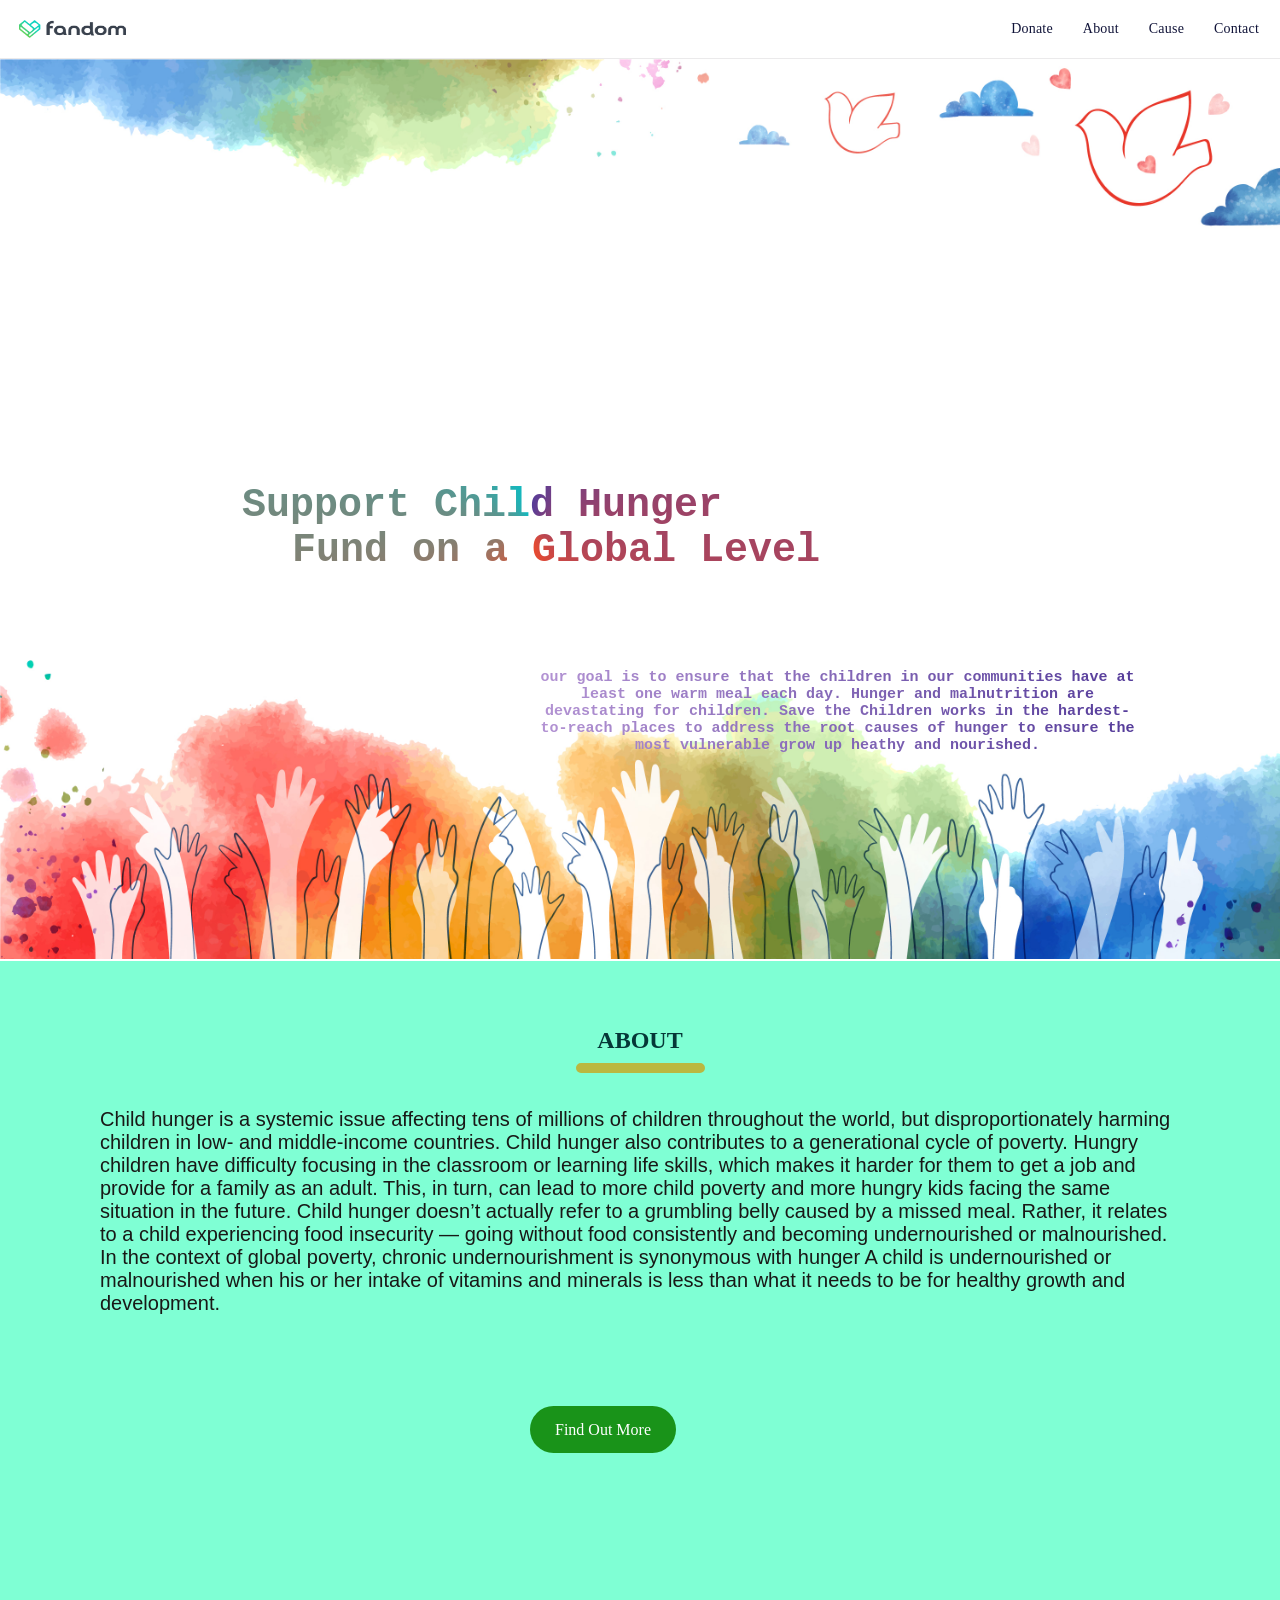
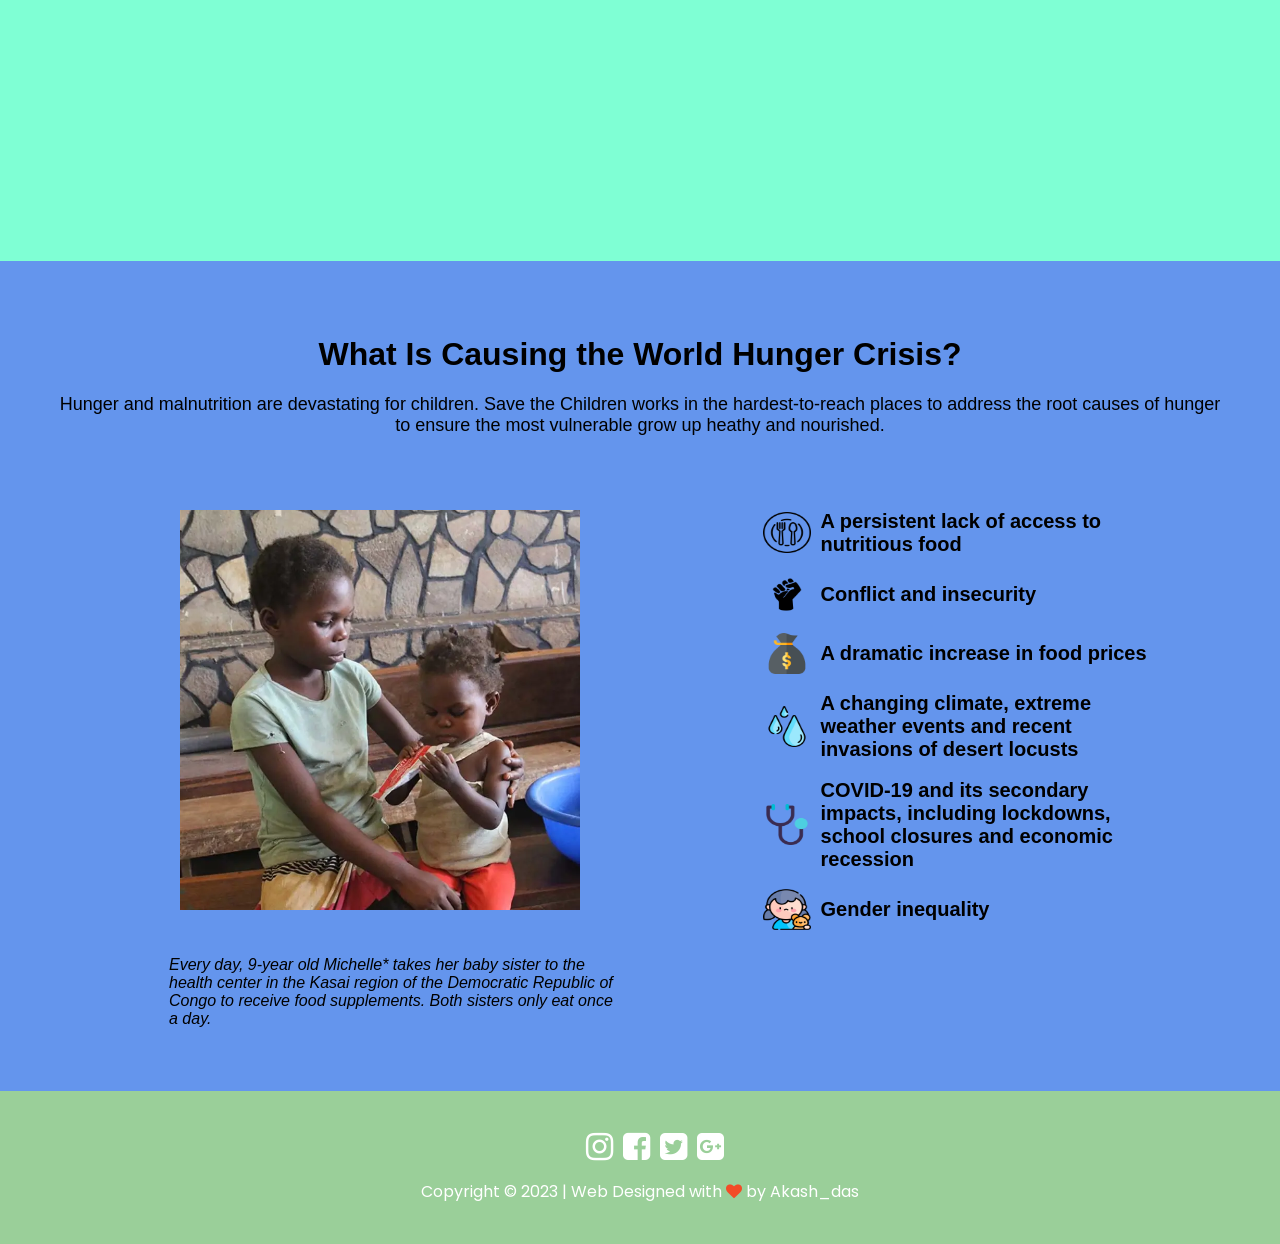
==== main.html @ ee728b45 "ready to deploy" ====
{% load static %}

<!DOCTYPE html>
<html>

<head>
    <title>Donation page</title>
    <link rel="stylesheet" href="assets/css/index.css">
    <link rel="stylesheet" href="assets/font-awesome/css/font-awesome.min.css">
    <link rel="preconnect" href="https://fonts.googleapis.com">
    <link rel="preconnect" href="https://fonts.gstatic.com" crossorigin>
    <link href="https://fonts.googleapis.com/css2?family=Poppins:wght@500&display=swap" rel="stylesheet">
</head>

<body>
    <div class="fixed-header">
        <div class="container">
            <a href="#">
                <img class="logo" src="assets/images/logo2.png" alt="logo">
            </a>
            <nav class="nav-bars">
                <ul class="nav-bar-items">
                    <li>
                        <a href="#donate"><span>Donate</span></a>
                    </li>
                    <li>
                        <a href="#about"><span>About</span></a>
                    </li>
                    <li>
                        <a href="#cause"><span>Cause</span></a>
                    </li>
                    <li>
                        <a href="#contact"><span>Contact</span></a>
                    </li>
                </ul>
            </nav>
        </div>
    </div>

    <header style="background-image: url('assets/images/donation.jpg')">
        <div class="" id="donate">
            <div class="row">
                <div class="col-lg-10 mx-auto">
                    <h1 class="text-uppercase">
                        <strong>Support Child Hunger</strong><br>
                        <strong style="padding-left: 50px;">Fund on a Global Level</strong>
                    </h1>
                </div>
            </div>
            <div class="span-p">
                <p class="">
                    <span>our goal is to ensure that the children in our communities have at least one warm meal each
                        day. Hunger and malnutrition are devastating for children. Save the Children works in the
                        hardest-to-reach places to address the root causes of hunger to ensure the most vulnerable grow
                        up heathy and nourished.</span>
                </p>
                <form>
                    <script src="https://checkout.razorpay.com/v1/payment-button.js"
                        data-payment_button_id="pl_MYYLK9e1ojPQf0" async> </script>
                </form>
            </div>
        </div>
    </header>

    <section id="about" class="bg-primary">
        <div class="container-about">
            <div class="about-para">
                <h2 class="section-heading" style="color: #053737">ABOUT</h2>
                <hr class="light my-4" />

                <article>
                    <p class="text-faded mb-4 about-text">
                        Child hunger is a systemic issue affecting tens of millions of children throughout the world,
                        but disproportionately harming children in low- and middle-income countries.

                        Child hunger also contributes to a generational cycle of poverty. Hungry children have
                        difficulty focusing in the classroom or learning life skills, which makes it harder for them to
                        get a job and provide for a family as an adult. This, in turn, can lead to more child poverty
                        and more hungry kids facing the same situation in the future.

                        Child hunger doesn’t actually refer to a grumbling belly caused by a missed meal. Rather, it
                        relates to a child experiencing food insecurity — going without food consistently and becoming
                        undernourished or malnourished. In the context of global poverty, chronic undernourishment is
                        synonymous with hunger

                        A child is undernourished or malnourished when his or her intake of vitamins and minerals is
                        less than what it needs to be for healthy growth and development.
                    </p>
                </article>
                <br><br>
                <a class="btn btn-read btn-xl" role="button"
                    href="https://www.unicef.org/press-releases/global-hunger-crisis-pushing-one-child-severe-malnutrition-every-minute-15-crisis">Find
                    Out More</a>
            </div>
        </div>

    </section>

    <section id="cause" class="cause-section">
        <div class="section__container">
            <div class="textarea parbase">
                <h2 class="heading--small text--no-case text--center"><a id="cause"></a>What Is Causing the World Hunger
                    Crisis?
                </h2>

                <div class="text--center">Hunger and malnutrition are devastating for children. Save the Children works
                    in the hardest-to-reach places to address the root causes of hunger to ensure the most vulnerable
                    grow up heathy and nourished.
                </div>
            </div>

            <div class="columncontrol parbase">

                <div class="column__row--2">
                    <div class="column" data-s-region-id="Grid|Main|Region 3 of 6|Grid 1 of 2|">
                        <div>
                            <div class="responsiveimage parbase section">
                                <div>
                                    <picture>
                                        <img class="child"
                                            alt="A 9-year old girl sits with her baby sister who eats a food supplement on the floor of a home in DRC."
                                            src="assets/images/child.webp" width="400" height="400" loading="lazy" />
                                    </picture>
                                </div>
                            </div>
                            <div class="textarea parbase section">

                                <p><em class="img-description">Every day, 9-year old Michelle* takes her baby sister to the health center in the
                                        Kasai region of the Democratic Republic of Congo to receive food supplements.
                                        Both sisters only eat once a day.
                                    </em>
                                </p>
                            </div>
                        </div>
                    </div>

                    <div class="column" data-s-region-id="Grid|Main|Region 3 of 6|Grid 2 of 2|">
                        <div>
                            <div class="infographiclist parbase section">

                                <ul class="summary__list--vertical">
                                    <li class="summary">
                                        <span class="summary__circle"><img src="assets/images/dish.png" class="summary__icon icon"
                                                loading="lazy" /></span>
                                        <span class="summary__text">A persistent lack of access to nutritious
                                            food</span>
                                    </li>

                                    <li class="summary">
                                        <span class="summary__circle"><img src="assets/images/protest.png" class="summary__icon icon"
                                                loading="lazy" /></span>
                                        <span class="summary__text">Conflict and insecurity</span>
                                    </li>

                                    <li class="summary">
                                        <span class="summary__circle"><img src="assets/images/money-bag.png"
                                                class="summary__icon icon" loading="lazy" /></span>
                                        <span class="summary__text">A dramatic increase in food prices</span>
                                    </li>

                                    <li class="summary">
                                        <span class="summary__circle"><img src="assets/images/water.png" class="summary__icon icon"
                                                loading="lazy" /></span>
                                        <span class="summary__text">A changing climate, extreme weather events and
                                            recent invasions of desert locusts</span>
                                    </li>

                                    <li class="summary">
                                        <span class="summary__circle"><img src="assets/images/stethoscope.png"
                                                class="summary__icon icon" loading="lazy" /></span>
                                        <span class="summary__text">COVID-19 and its secondary impacts, including
                                            lockdowns, school closures and economic recession</span>
                                    </li>

                                    <li class="summary">
                                        <span class="summary__circle"><img src="assets/images/refugee.png" class="summary__icon icon"
                                                loading="lazy" /></span>
                                        <span class="summary__text">Gender inequality</span>
                                    </li>
                                </ul>
                            </div>
                        </div>
                    </div>
                </div>
            </div>
        </div>
    </section>

    <section id="contact" class="foot-sec">
        <div class="footer">
            <ul class="footer-items">
                <li>
                    <a href="#"></i><i class="fa fa-instagram fa-2x fa-color" aria-hidden="true"></i></a>
                </li>
                <li>
                    <a href="#"><i class="fa fa-facebook-square fa-2x fa-color" aria-hidden="true"></i></a>
                </li>
                <li>
                    <a href="#"><i class="fa fa-twitter-square fa-2x fa-color" aria-hidden="true"></i></a>
                </li>
                <li>
                    <a href="#"><i class="fa fa-google-plus-square fa-2x fa-color" aria-hidden="true"></i></a>
                </li>
            </ul>
            <p class="copyright">
                Copyright &copy; 2023 | Web Designed with <i class="fa fa-heart" aria-hidden="true"></i> by Akash_das
            </p>
        </div>
    </section>

</body>

</html>
---- assets/css/index.css ----
body {
    margin: 0px;
}

html {
    scroll-behavior: smooth;
}

.fixed-header {
    overflow: hidden;
    background-color: #fff;
    padding: 4px;
    position: fixed;
    top: 0px;
    width: 100%;
    border-bottom: 0.0625rem solid #ebeaeb;
}

.container {
    display: flex;
    align-items: center;
    justify-content: space-between;
    height: 50px;
    max-width: 100rem;
    margin: 0 auto;
}

.nav-bars {
    text-align: right;
    padding: 10px;
    display: flex;

}

.nav-bar-items {
    display: flex;
    align-items: center;
    position: relative;
    list-style: none;
}

.nav-bar-items a {
    display: block;
    color: #111439;
    letter-spacing: .0125rem;
    text-decoration: none;
    line-height: 1;
    font-size: .875rem;
    font-weight: 500;
    padding: 0.625rem 0.9375rem;
    border-radius: 0.3125rem;
    cursor: pointer;
}

.nav-bar-items a:hover {
    color: greenyellow;
}

.logo {
    padding-left: 15px;
    width: 107px;
    height: 18px;
}

header {
    width: 100%;
    height: 100%;
    background-image: url("assets");
    background-size: 100% 100%;
    margin-top: 41px;
}

.row {
    position: absolute;
    right: 460px;
    bottom: 300px;

}

.row h1 {
    font-family: monospace;
    font-size: 40px;
    font-weight: 600;
    background-image: conic-gradient(#553c9a, #ee4b2b, #00c2cb);
    color: transparent;
    background-clip: text;
    -webkit-background-clip: text;
}

.span-p {
    text-align: center;
    position: absolute;
    right: 145px;
    width: 595px;
    bottom: 130px;
}

.span-p p {
    font-family: monospace;
    font-size: 15px;
    font-weight: bold;
    background-image: linear-gradient(to left, #553c9a, #b393d3);
    color: transparent;
    background-clip: text;
    -webkit-background-clip: text;
}

.bg-primary {
    margin-top: 18.75px;
}

.about-para {
    background-color: aquamarine;
    margin-top: -18px;
    height: 100%;
}

.section-heading {
    color: #053737;
    text-align: center;
    position: relative;
    top: 66px;
}

hr {
    border: 5px solid #bab840;
    border-radius: 5px;
    width: 119px;
    position: relative;
    top: 55px;
}

.about-text{
    color: #181816;
    font-family: 'Work Sans', sans-serif;
    font-weight: 500;
    font-size: 20px;
}

article {
    text-align: left;
    margin-top: 90px;
    margin-left: 100px;
    margin-right: 100px;
}

.btn {
    background-color: #199319;
    color: white;
    padding: 15px 25px;
    border-radius: 58px;
    text-decoration: none;
    position: relative;
    top: 50px;
    left: 530px;
}

.cause-section {
    background-color: cornflowerblue;
    padding: 24pxs;
}

.section__container {
    margin-left: auto;
    margin-right: auto;
    max-width: 1170px;
    width: 96%;
}

h2.heading--small {
    font-size: 2rem;
    line-height: 2rem;
}

.text--no-case {
    text-transform: none;
}

.text--center {
    text-align: center;
    font-size: 18px;
    font-family: "Lato", Helvetica, sans-serif;
}

.parbase {
    padding-top: 77px;
}

.parbase h2 {
    font-family: "Oswald-Medium", Arial, "Helvetica Neue", Helvetica, sans-serif;
    margin-bottom: 24px;
    margin-top: 0px;
}

.section__container>*:last-child {
    margin-top: -80px;
}

.column__row--2 {
    display: flex;
    -ms-flex-wrap: wrap;
    flex-wrap: nowrap;
    -webkit-box-pack: justify;
    -ms-flex-pack: justify;
    justify-content: space-between;
}

.summary__list--vertical {
    list-style: none;
    margin: 0;
    padding: 0;
    margin-left: 37px;
}

.summary__list--vertical .summary {
    margin-bottom: 18px;
    text-align: left;
    width: 100%;
    margin-left: 20px;
}

.summary {
    -webkit-box-align: center;
    -ms-flex-align: center;
    align-items: center;
    display: -webkit-box;
    display: -ms-flexbox;
    display: flex;
}

.img-description{
    font-family: 'Mukta', sans-serif;
    display: block;
    position: relative;
    bottom: 47px;
    left: 114px;
    width: 70%;
}

.icon {
    width: 48px;
    height: 41px;
}

.summary__list--vertical .summary__text {
    font-weight: bold;
    width: 70%;
    font-size: 20px;
    font-family: "Lato", Helvetica, sans-serif;
}

.summary__text {
    max-width: 100%;
    padding: 0 10px;
}

.child {
    margin-left: auto;
    display: block;
    margin-right: auto;
}

.foot-sec {
    background-color: #9acf99;
    padding: 24px;
}

.footer {
    left: 0;
    bottom: 0;
    width: 100%;
    color: white;
    text-align: center;
}

.footer-items {
    display: flex;
    align-items: center;
    position: relative;
    list-style: none;
    justify-content: center;
}

.footer-items li {
    padding-right: 10px;
}

.footer-items li a {
    text-decoration: none;
}

.fa-color {
    color: white;
    transition: transform .4s;
}

.fa-color:hover {
    color: #bffe41;
    transform: scale(1.3);
}

.fa-heart {
    color: rgb(243, 76, 39);
    transition: transform .4s;
}

.fa-heart:hover {
    transform: scale(1.3);
}
.copyright{
    font-family: 'Poppins', sans-serif;
}
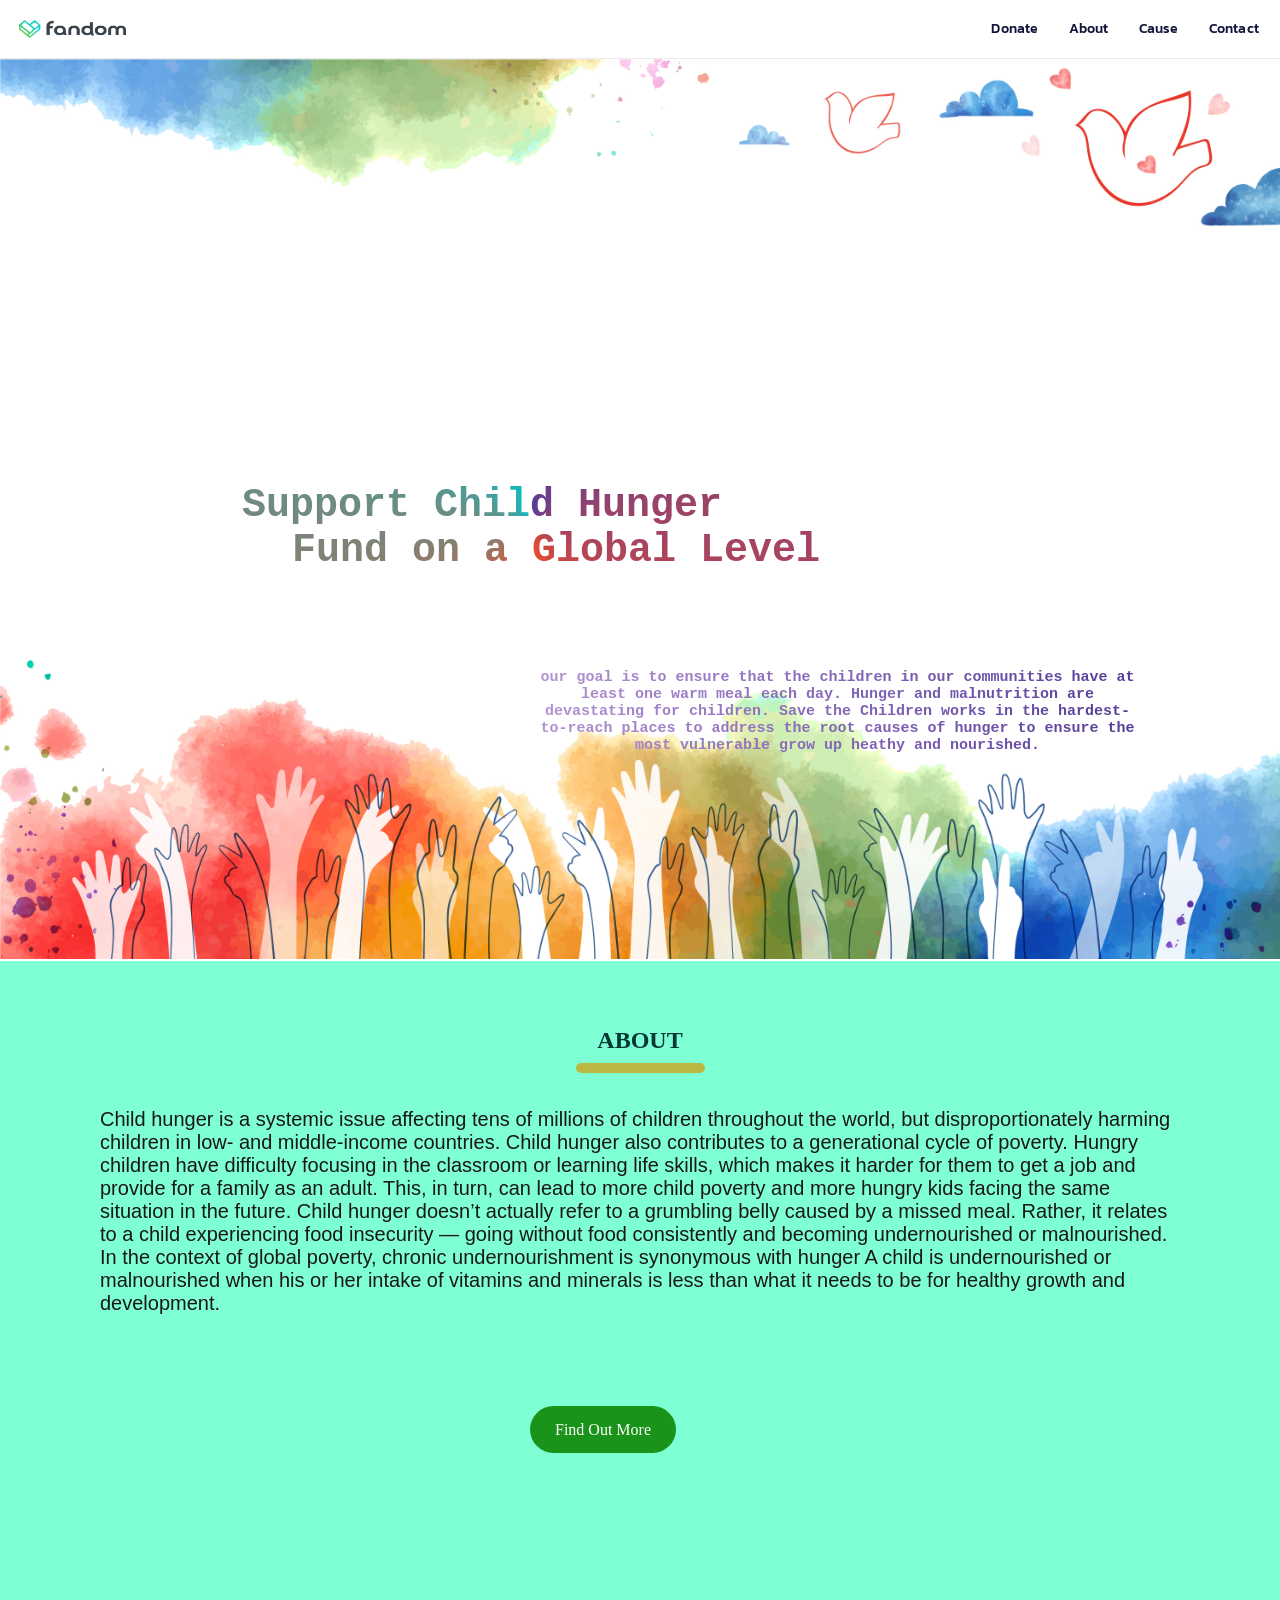
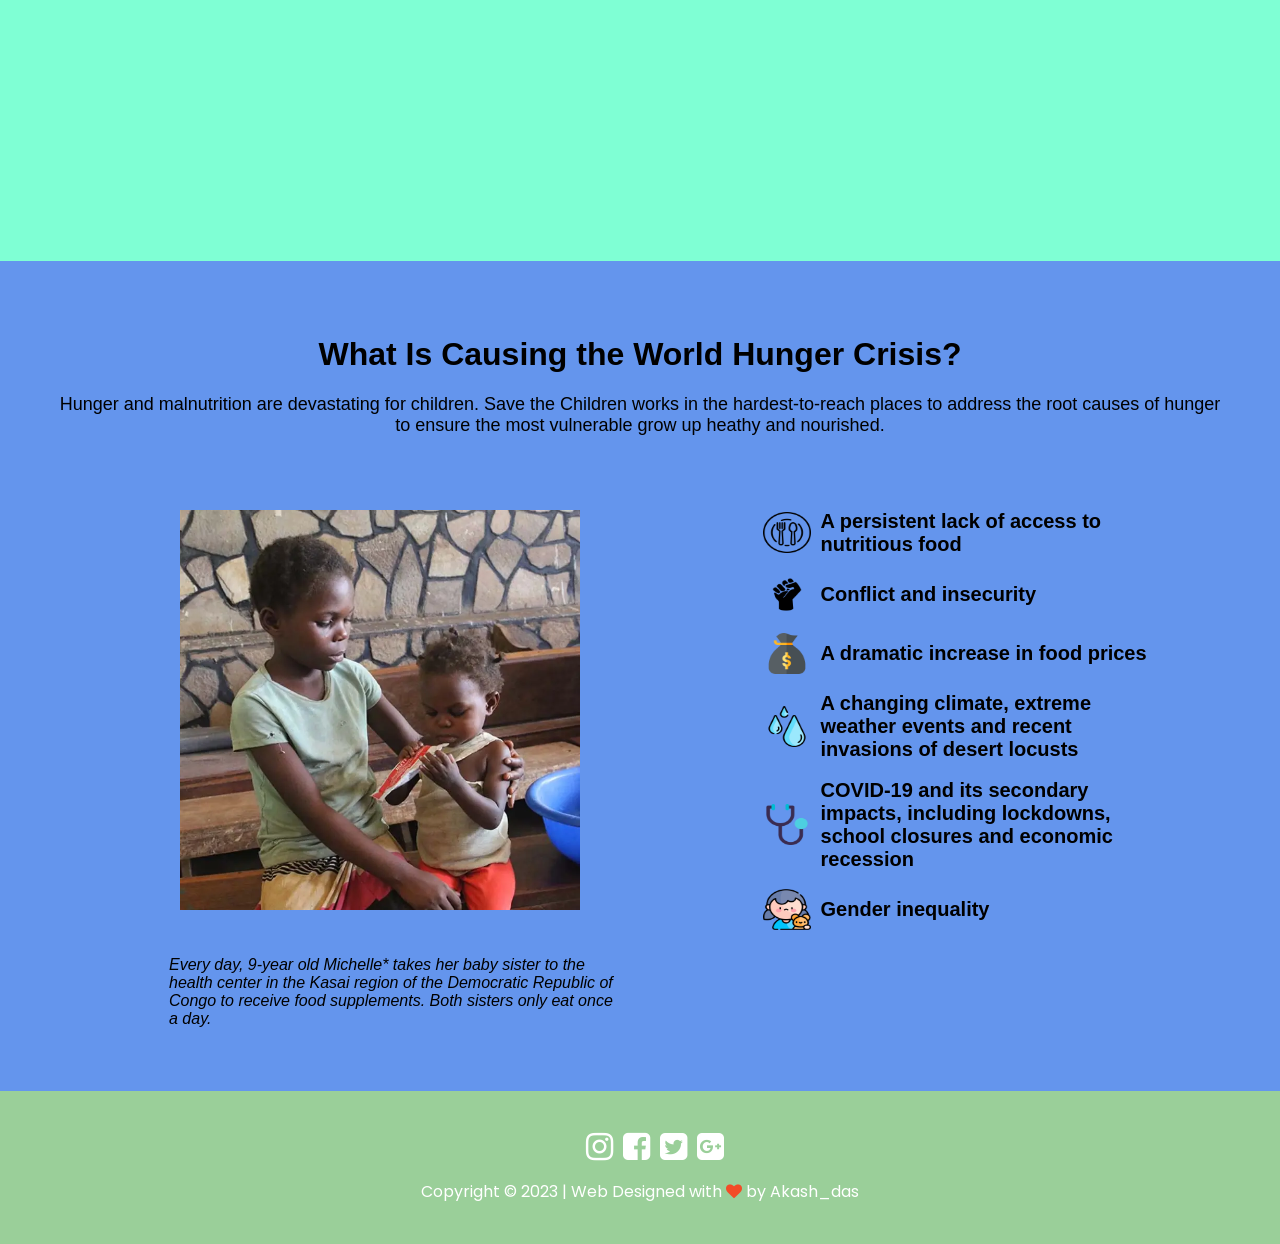
==== commit 40d3c14c: "navbar modification" ====
--- a/main.html
+++ b/main.html
@@ -10,6 +10,7 @@
     <link rel="preconnect" href="https://fonts.googleapis.com">
     <link rel="preconnect" href="https://fonts.gstatic.com" crossorigin>
     <link href="https://fonts.googleapis.com/css2?family=Poppins:wght@500&display=swap" rel="stylesheet">
+    <link href="https://fonts.googleapis.com/css2?family=Kanit:wght@500&display=swap" rel="stylesheet">
 </head>
 
 <body>
--- a/assets/css/index.css
+++ b/assets/css/index.css
@@ -14,6 +14,7 @@
     top: 0px;
     width: 100%;
     border-bottom: 0.0625rem solid #ebeaeb;
+    z-index: 100;
 }
 
 .container {
@@ -37,6 +38,9 @@
     align-items: center;
     position: relative;
     list-style: none;
+    font-family: 'Kanit', sans-serif;
+    font-weight: 400;
+    letter-spacing: 5px;
 }
 
 .nav-bar-items a {
@@ -53,7 +57,10 @@
 }
 
 .nav-bar-items a:hover {
-    color: greenyellow;
+    background-image: conic-gradient(#553c9a, #ee4b2b, #00c2cb);
+    color: transparent;
+    background-clip: text;
+    -webkit-background-clip: text;
 }
 
 .logo {
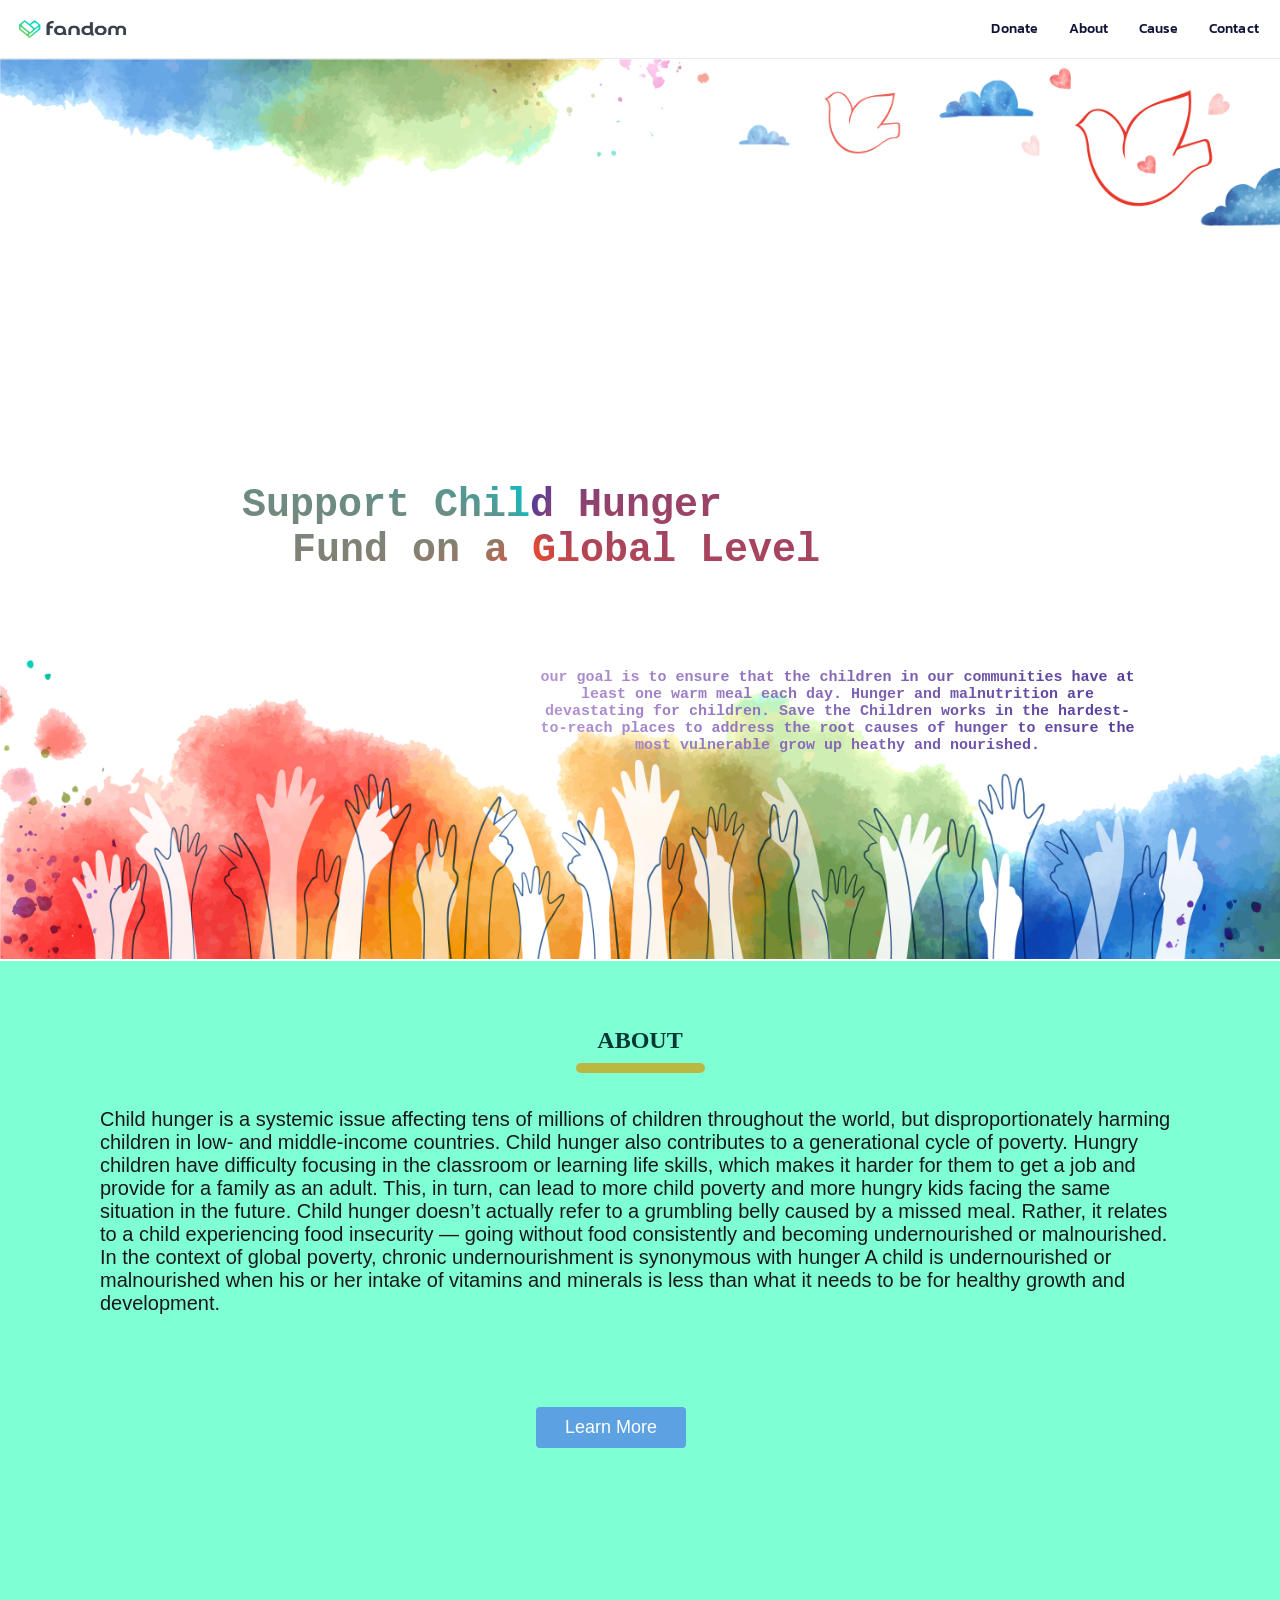
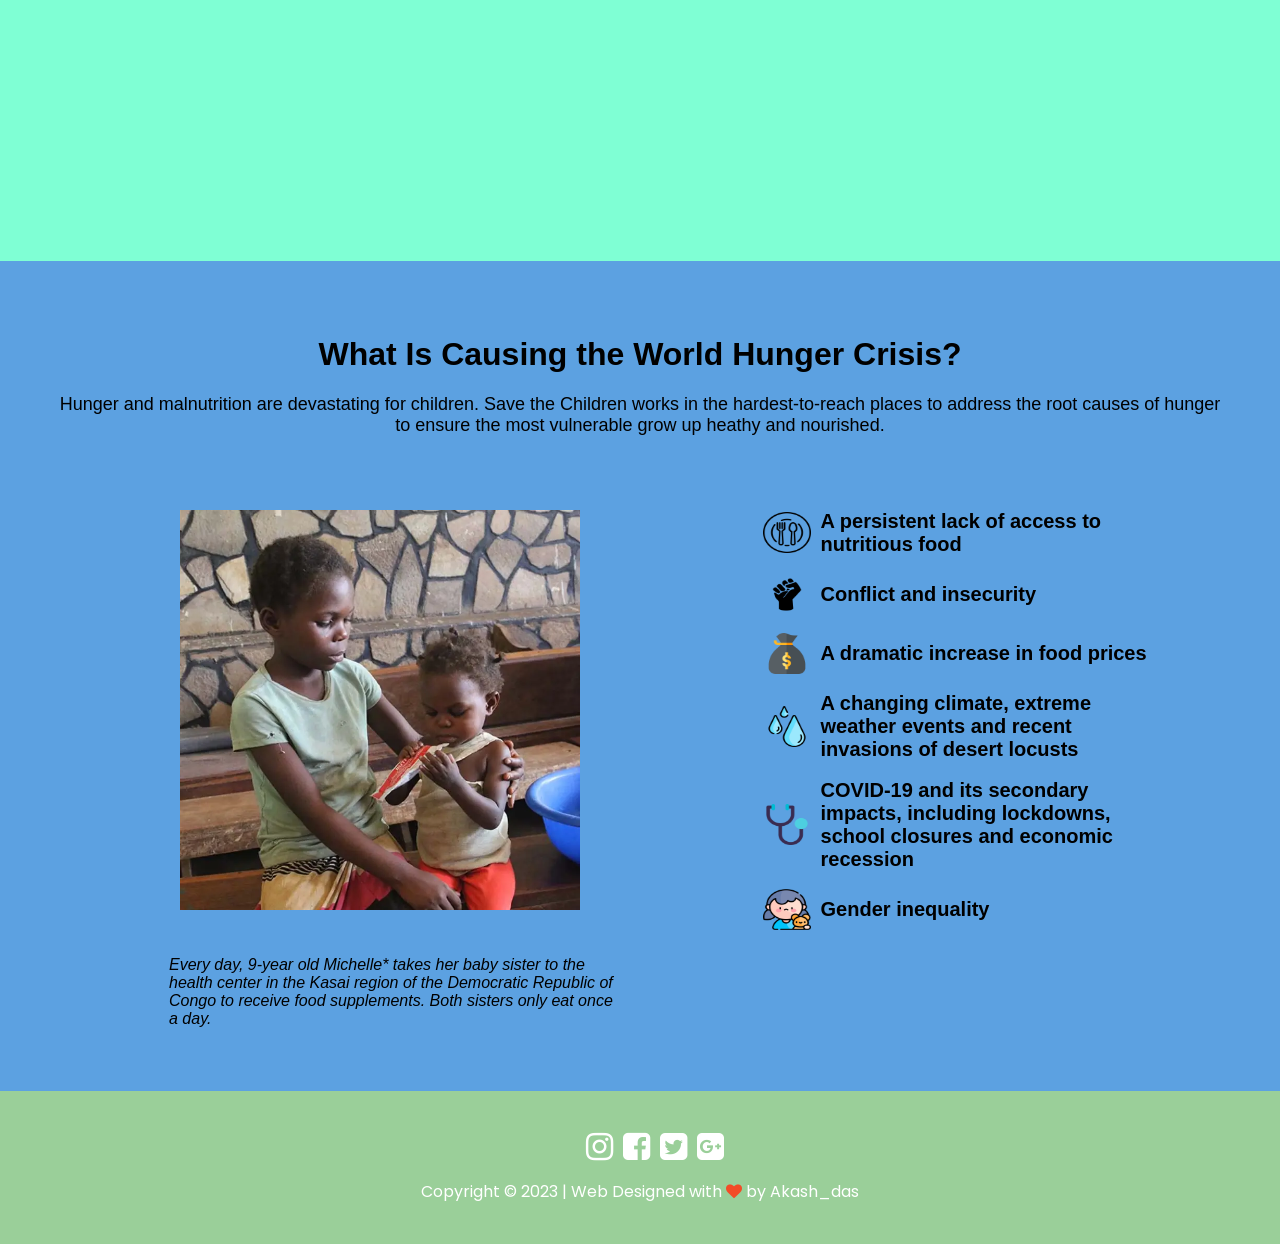
==== commit 6987250d: "change Learn more btn" ====
--- a/main.html
+++ b/main.html
@@ -57,7 +57,7 @@
                 </p>
                 <form>
                     <script src="https://checkout.razorpay.com/v1/payment-button.js"
-                        data-payment_button_id="pl_MYYLK9e1ojPQf0" async> </script>
+                        data-payment_button_id="pl_MaUdxf0BBPGOtk" async> </script>
                 </form>
             </div>
         </div>
@@ -89,9 +89,11 @@
                     </p>
                 </article>
                 <br><br>
-                <a class="btn btn-read btn-xl" role="button"
-                    href="https://www.unicef.org/press-releases/global-hunger-crisis-pushing-one-child-severe-malnutrition-every-minute-15-crisis">Find
-                    Out More</a>
+                <a href="https://www.unicef.org/press-releases/global-hunger-crisis-pushing-one-child-severe-malnutrition-every-minute-15-crisis"
+                    target="_blank">
+                    <button><span>Learn More</span></button>
+                </a>
+
             </div>
         </div>
 
@@ -126,7 +128,8 @@
                             </div>
                             <div class="textarea parbase section">
 
-                                <p><em class="img-description">Every day, 9-year old Michelle* takes her baby sister to the health center in the
+                                <p><em class="img-description">Every day, 9-year old Michelle* takes her baby sister to
+                                        the health center in the
                                         Kasai region of the Democratic Republic of Congo to receive food supplements.
                                         Both sisters only eat once a day.
                                     </em>
@@ -141,15 +144,15 @@
 
                                 <ul class="summary__list--vertical">
                                     <li class="summary">
-                                        <span class="summary__circle"><img src="assets/images/dish.png" class="summary__icon icon"
-                                                loading="lazy" /></span>
+                                        <span class="summary__circle"><img src="assets/images/dish.png"
+                                                class="summary__icon icon" loading="lazy" /></span>
                                         <span class="summary__text">A persistent lack of access to nutritious
                                             food</span>
                                     </li>
 
                                     <li class="summary">
-                                        <span class="summary__circle"><img src="assets/images/protest.png" class="summary__icon icon"
-                                                loading="lazy" /></span>
+                                        <span class="summary__circle"><img src="assets/images/protest.png"
+                                                class="summary__icon icon" loading="lazy" /></span>
                                         <span class="summary__text">Conflict and insecurity</span>
                                     </li>
 
@@ -160,8 +163,8 @@
                                     </li>
 
                                     <li class="summary">
-                                        <span class="summary__circle"><img src="assets/images/water.png" class="summary__icon icon"
-                                                loading="lazy" /></span>
+                                        <span class="summary__circle"><img src="assets/images/water.png"
+                                                class="summary__icon icon" loading="lazy" /></span>
                                         <span class="summary__text">A changing climate, extreme weather events and
                                             recent invasions of desert locusts</span>
                                     </li>
@@ -174,8 +177,8 @@
                                     </li>
 
                                     <li class="summary">
-                                        <span class="summary__circle"><img src="assets/images/refugee.png" class="summary__icon icon"
-                                                loading="lazy" /></span>
+                                        <span class="summary__circle"><img src="assets/images/refugee.png"
+                                                class="summary__icon icon" loading="lazy" /></span>
                                         <span class="summary__text">Gender inequality</span>
                                     </li>
                                 </ul>
--- a/assets/css/index.css
+++ b/assets/css/index.css
@@ -72,7 +72,6 @@
 header {
     width: 100%;
     height: 100%;
-    background-image: url("assets");
     background-size: 100% 100%;
     margin-top: 41px;
 }
@@ -92,6 +91,10 @@
     color: transparent;
     background-clip: text;
     -webkit-background-clip: text;
+    transition: transform .4s;
+}
+.row h1:hover{
+    transform: scale(1.3);
 }
 
 .span-p {
@@ -151,19 +154,53 @@
     margin-right: 100px;
 }
 
-.btn {
-    background-color: #199319;
-    color: white;
-    padding: 15px 25px;
-    border-radius: 58px;
-    text-decoration: none;
-    position: relative;
-    top: 50px;
-    left: 530px;
+button {
+    border-radius: 4px;
+    background-color: #5ca1e1;
+    border: none;
+    color: #fff;
+    text-align: center;
+    font-size: 18px;
+    padding: 10px;
+    width: 150px;
+    transition: all 0.5s;
+    cursor: pointer;
+    margin: 36px;
+    left: 500px;
+}
+
+button{
+    cursor: pointer;
+    display: inline-block;
+    position: relative;
+    transition: 0.5s;
+}
+
+button:after {
+    content: '»';
+    position: absolute;
+    opacity: 0;  
+    top: 9.5px;
+    right: -20px;
+    transition: 0.5s;
+}
+
+button:hover{
+    padding-right: 24px;
+    padding-left:8px;
+}
+  
+button:hover:after {
+    opacity: 1;
+    right: 10px;
+}
+
+.btn:hover {
+    background-color: #05c7f3;
 }
 
 .cause-section {
-    background-color: cornflowerblue;
+    background-color: #5ca1e1;
     padding: 24pxs;
 }
 
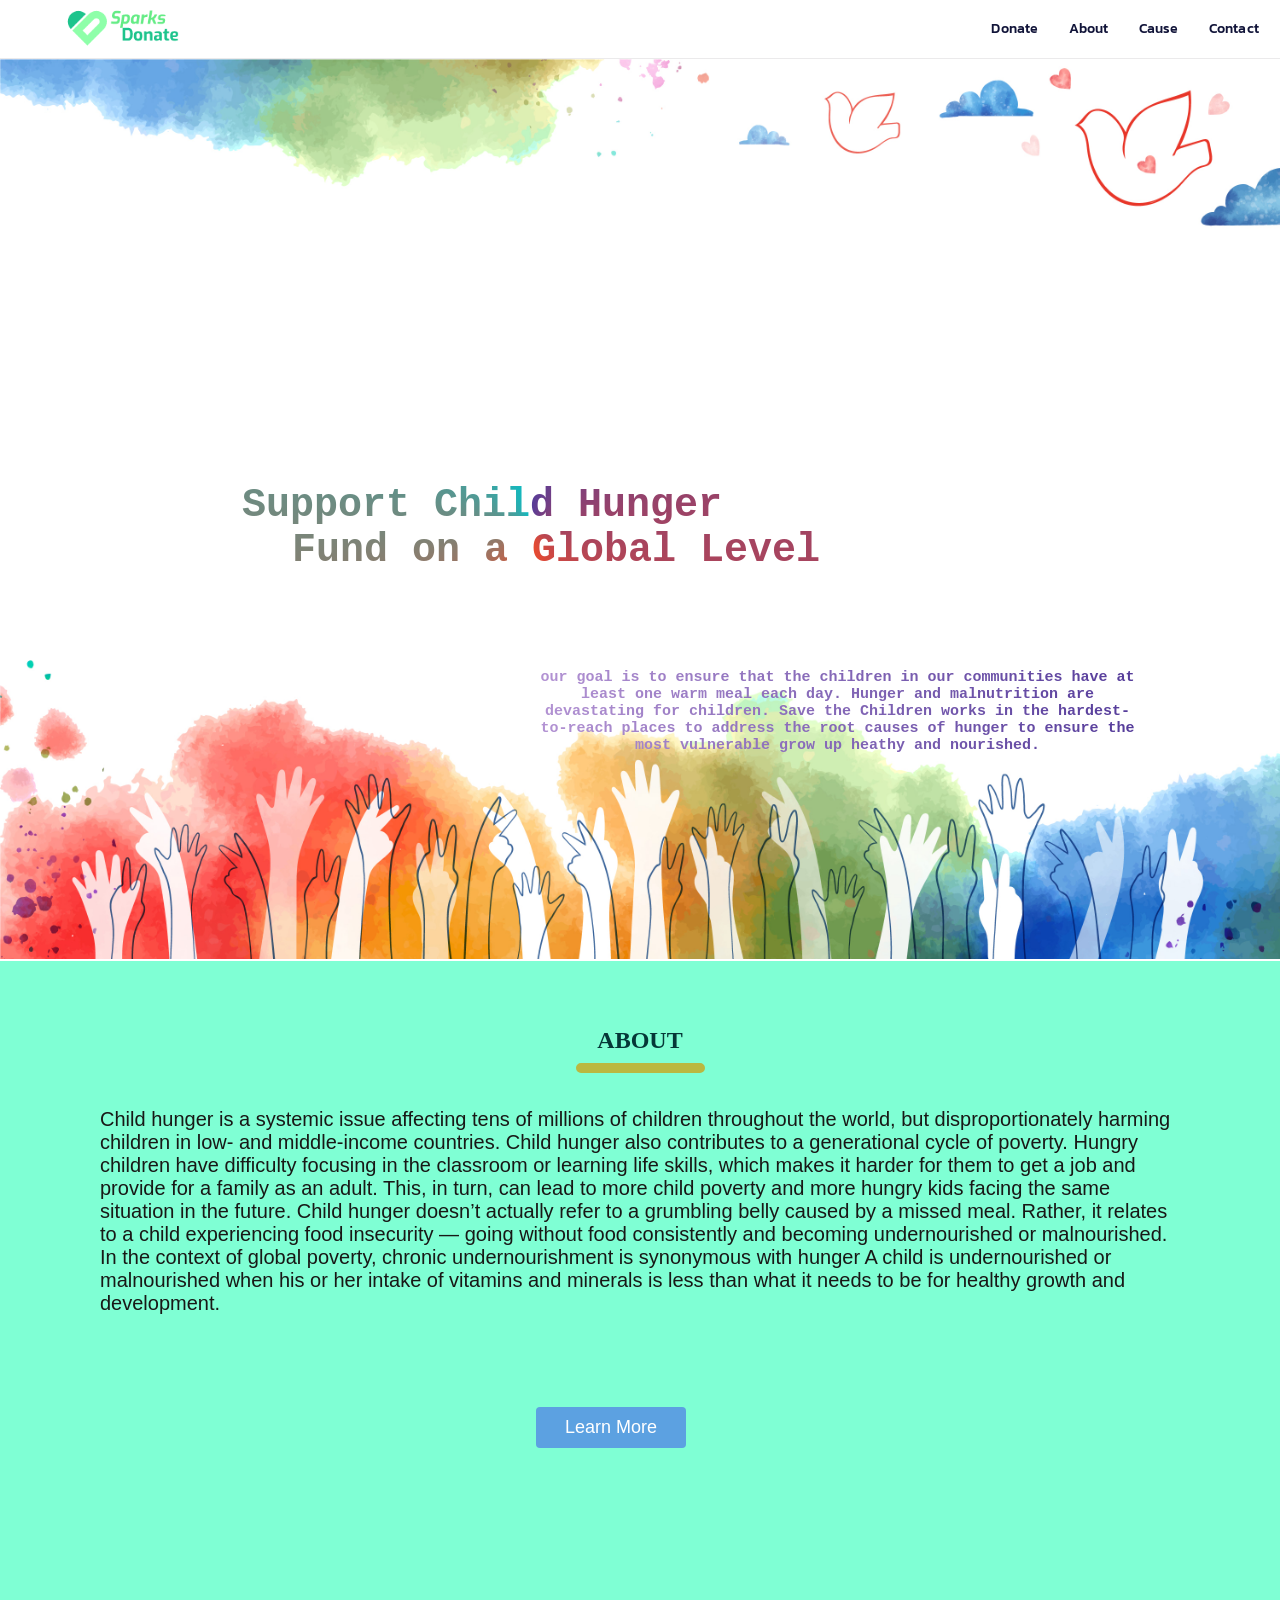
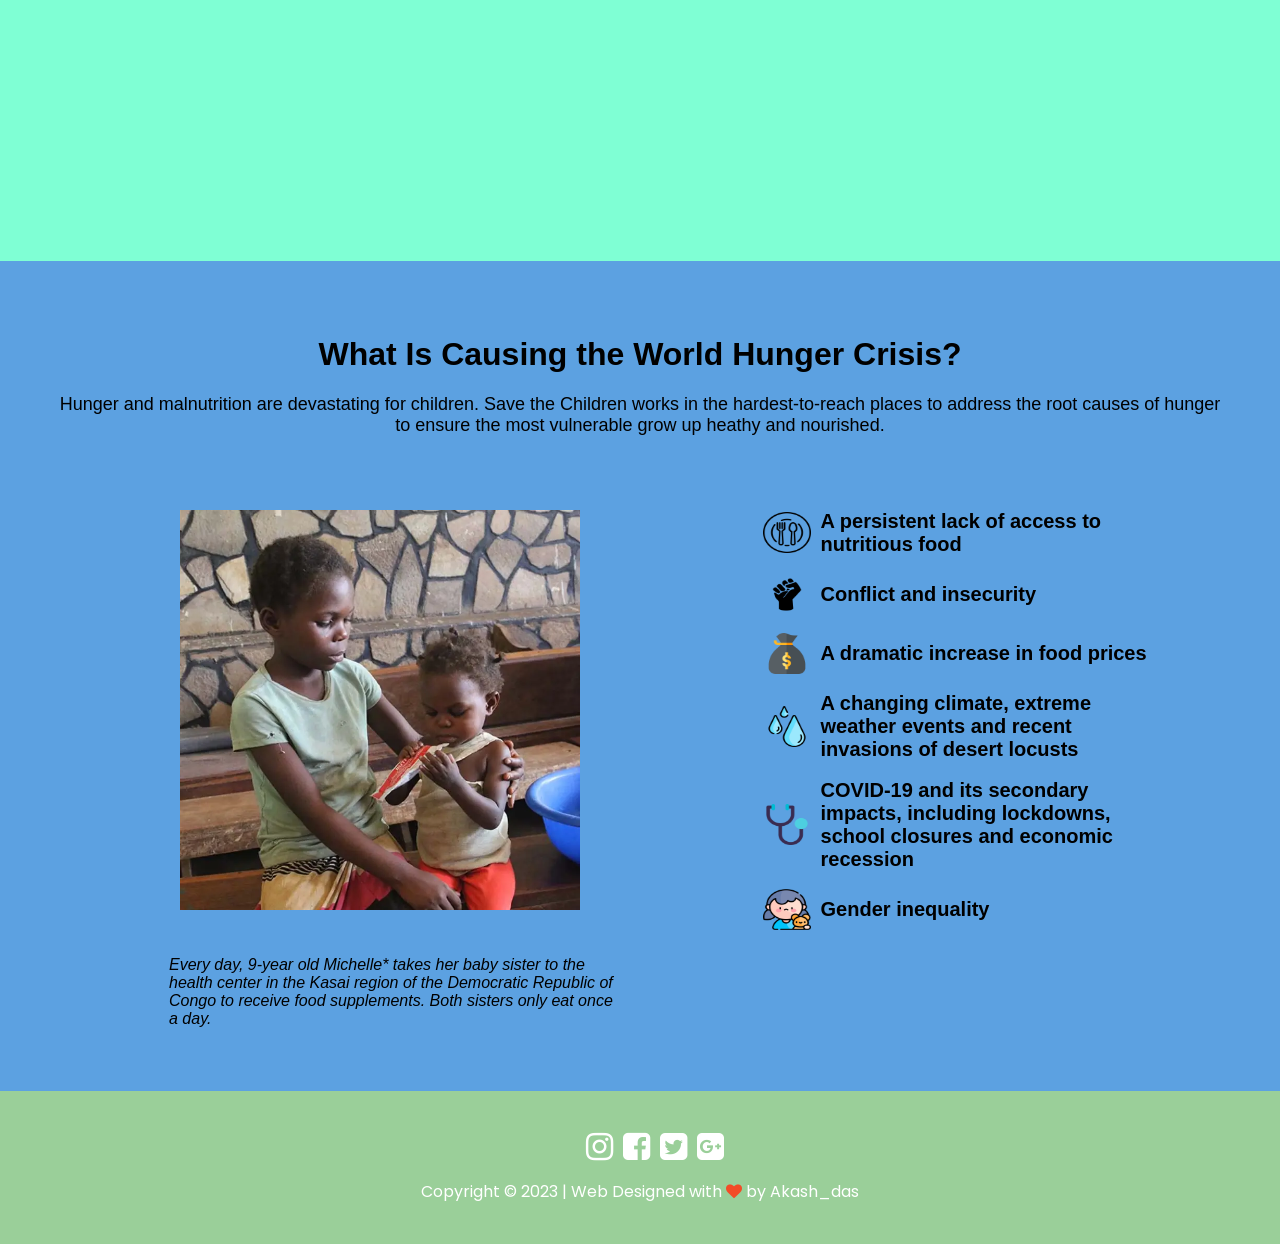
==== commit d8930ae8: "logo upgradation" ====
--- a/main.html
+++ b/main.html
@@ -17,7 +17,7 @@
     <div class="fixed-header">
         <div class="container">
             <a href="#">
-                <img class="logo" src="assets/images/logo2.png" alt="logo">
+                <img class="logo" src="assets/images/logo.png" alt="logo">
             </a>
             <nav class="nav-bars">
                 <ul class="nav-bar-items">
--- a/assets/css/index.css
+++ b/assets/css/index.css
@@ -64,9 +64,8 @@
 }
 
 .logo {
-    padding-left: 15px;
-    width: 107px;
-    height: 18px;
+    padding-left: 50px;
+    width: 147px;
 }
 
 header {
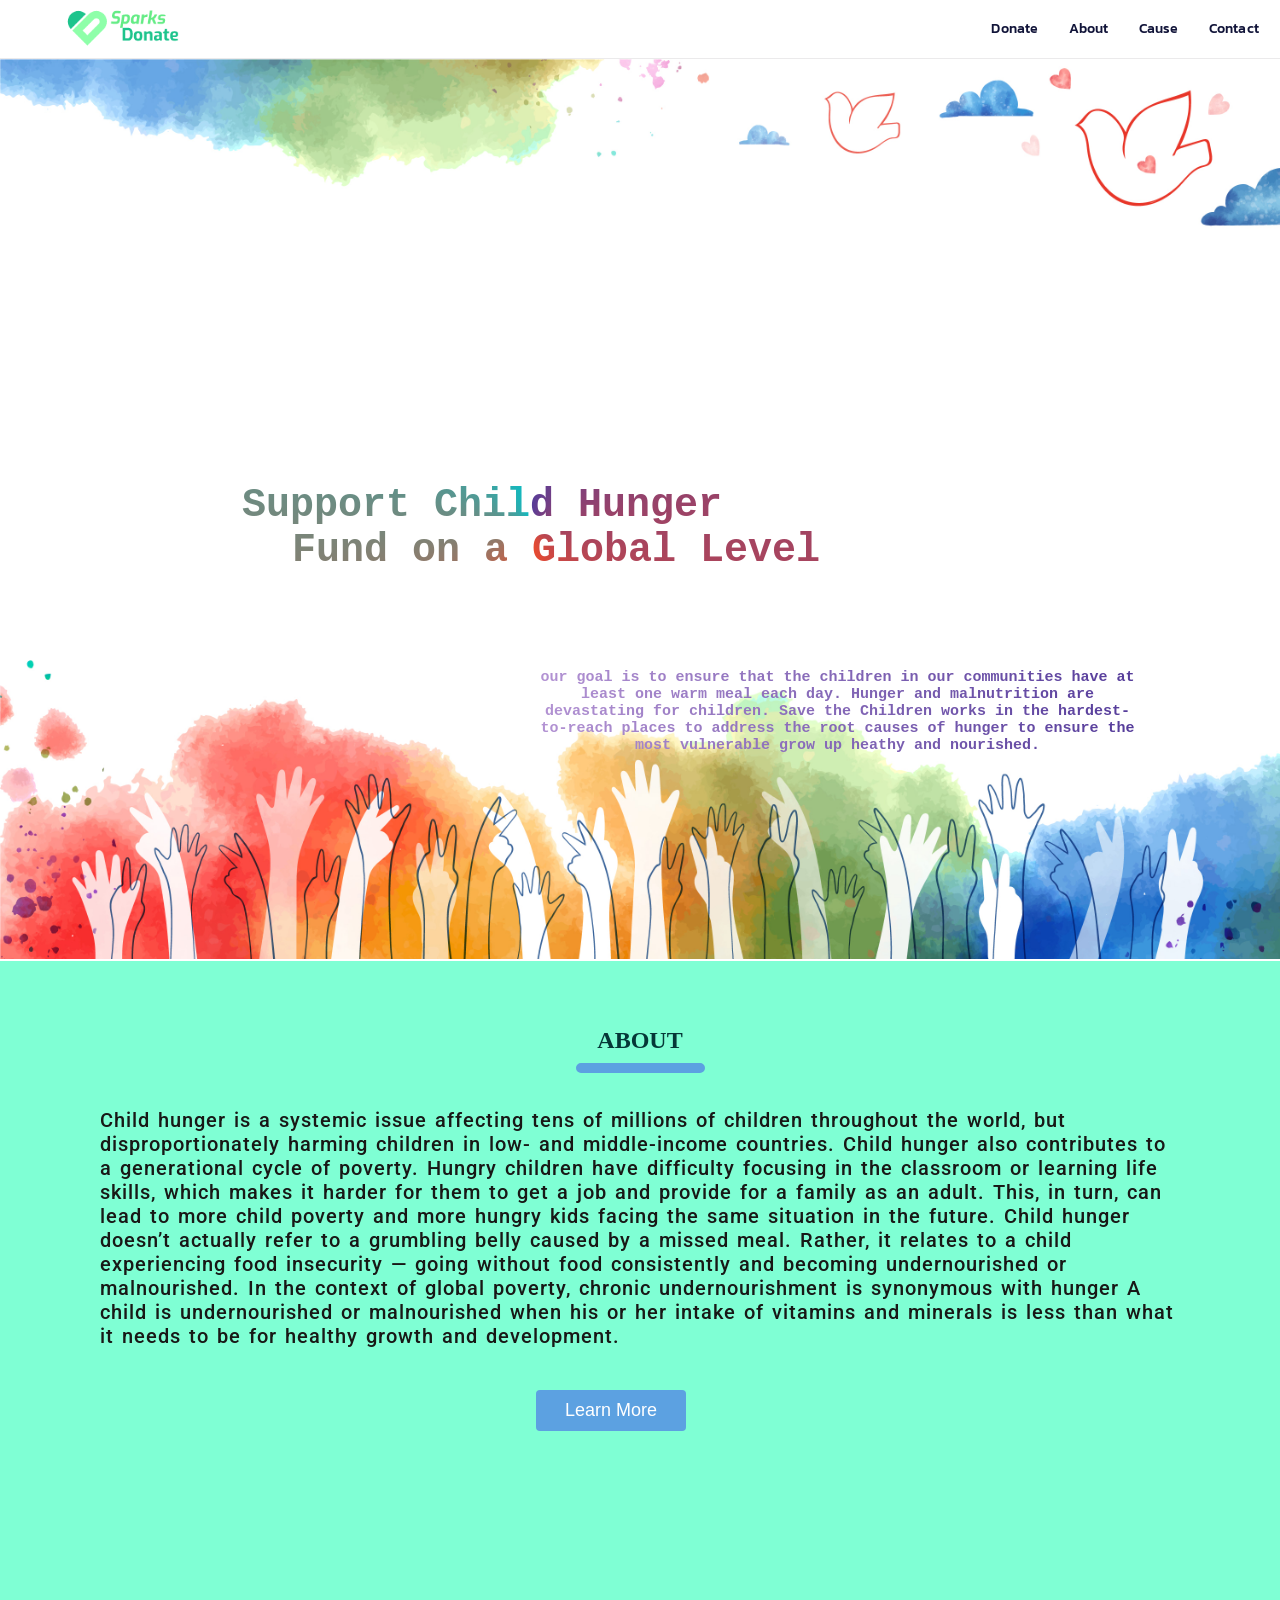
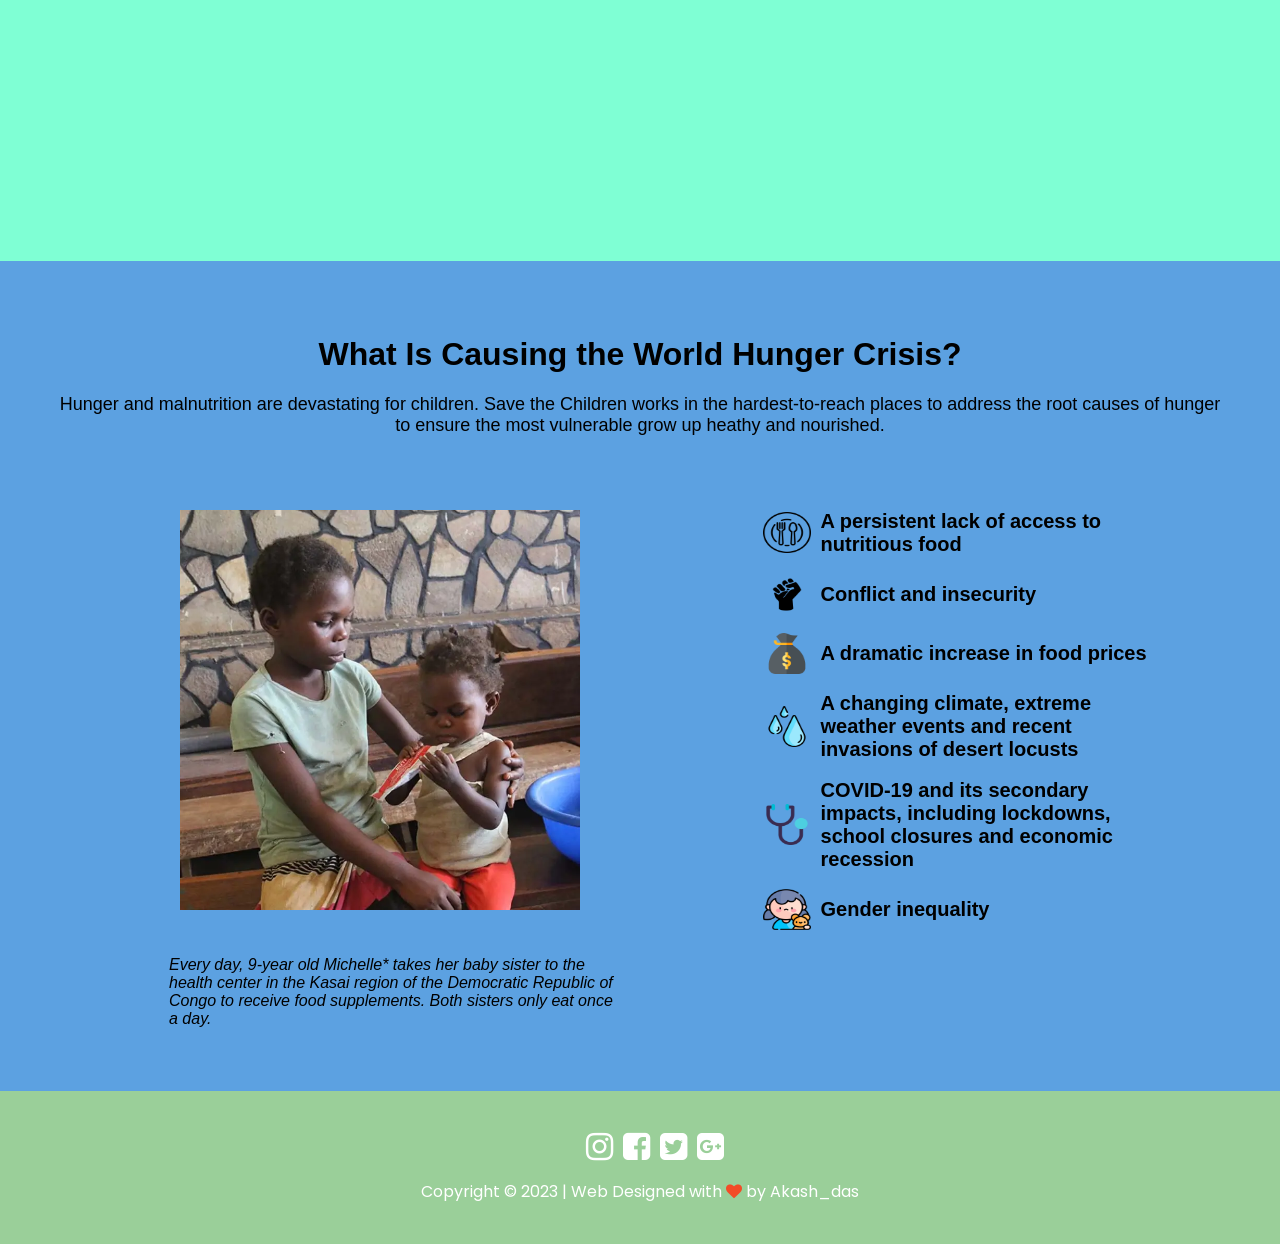
==== commit 3485cf07: "about section paragram font change" ====
--- a/main.html
+++ b/main.html
@@ -11,6 +11,7 @@
     <link rel="preconnect" href="https://fonts.gstatic.com" crossorigin>
     <link href="https://fonts.googleapis.com/css2?family=Poppins:wght@500&display=swap" rel="stylesheet">
     <link href="https://fonts.googleapis.com/css2?family=Kanit:wght@500&display=swap" rel="stylesheet">
+    <link href="https://fonts.googleapis.com/css2?family=Roboto&display=swap" rel="stylesheet">
 </head>
 
 <body>
--- a/assets/css/index.css
+++ b/assets/css/index.css
@@ -132,7 +132,7 @@
 }
 
 hr {
-    border: 5px solid #bab840;
+    border: 5px solid #5ca1e1;
     border-radius: 5px;
     width: 119px;
     position: relative;
@@ -141,9 +141,11 @@
 
 .about-text{
     color: #181816;
-    font-family: 'Work Sans', sans-serif;
+    font-family: 'Roboto', sans-serif;
     font-weight: 500;
     font-size: 20px;
+    letter-spacing: 1px;
+    word-spacing: 2px;
 }
 
 article {
@@ -166,6 +168,7 @@
     cursor: pointer;
     margin: 36px;
     left: 500px;
+    bottom: 50px;
 }
 
 button{
